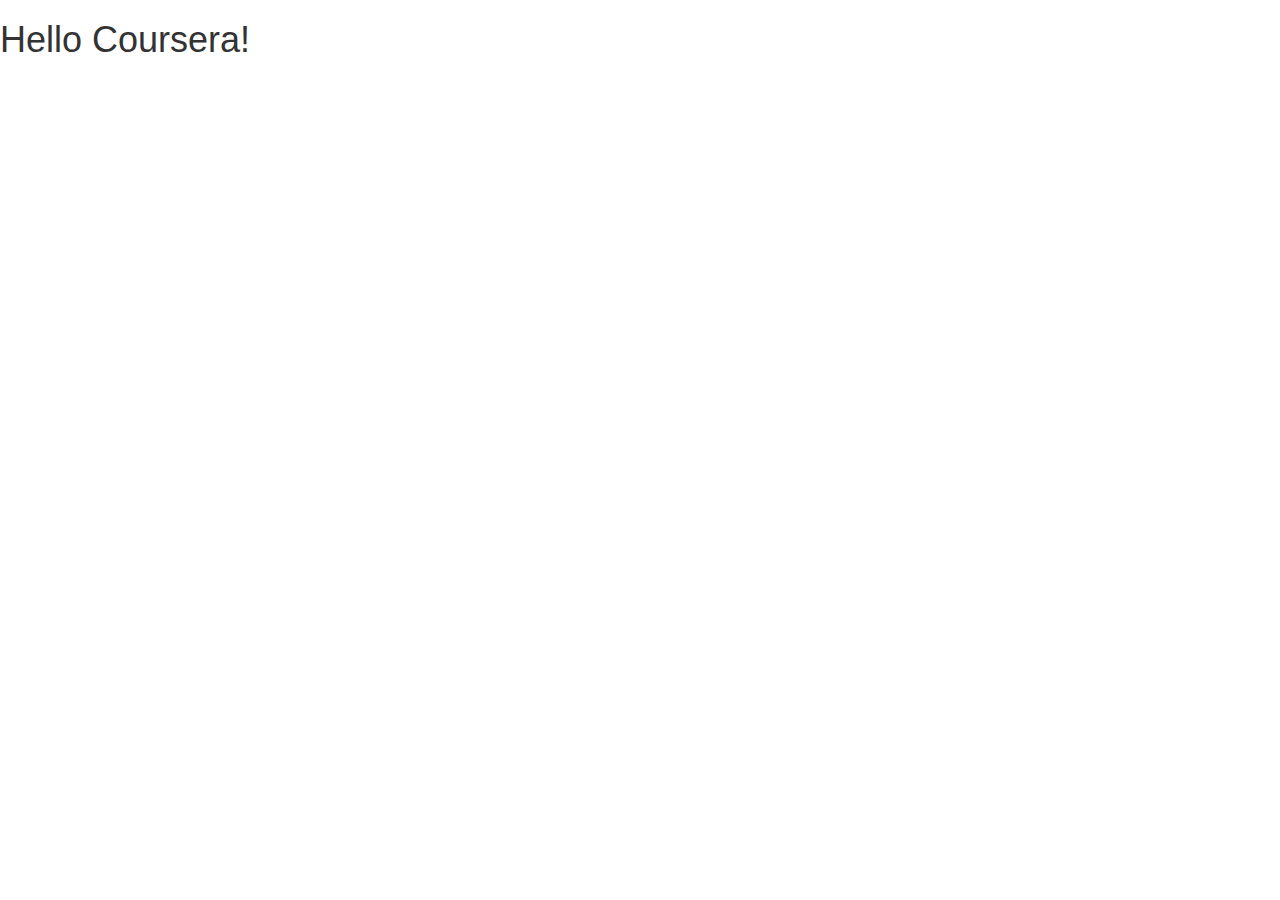
==== module3_assignment/index.html @ 5c2686ae "Commit" ====
<!doctype html>
<html lang="en">
  <head>
    <meta charset="utf-8">
    <meta http-equiv="X-UA-Compatible" content="IE=edge">
    <meta name="viewport" content="width=device-width, initial-scale=1">

    <!-- HTML5 shim and Respond.js for IE8 support of HTML5 elements and media queries -->
    <!-- WARNING: Respond.js doesn't work if you view the page via file:// -->
    <!--[if lt IE 9]>
      <script src="https://oss.maxcdn.com/html5shiv/3.7.2/html5shiv.min.js"></script>
      <script src="https://oss.maxcdn.com/respond/1.4.2/respond.min.js"></script>
    <![endif]-->

    <title>Boostrap Starter Page</title>
    <link rel="stylesheet" href="css/bootstrap.min.css">
    <link rel="stylesheet" href="css/styles.css">
  </head>
<body>

  <h1>Hello Coursera!</h1>

  <!-- jQuery (Bootstrap JS plugins depend on it) -->
  <script src="js/jquery-1.11.3.min.js"></script>
  <script src="js/bootstrap.min.js"></script>
  <script src="js/script.js"></script>
</body>
</html>
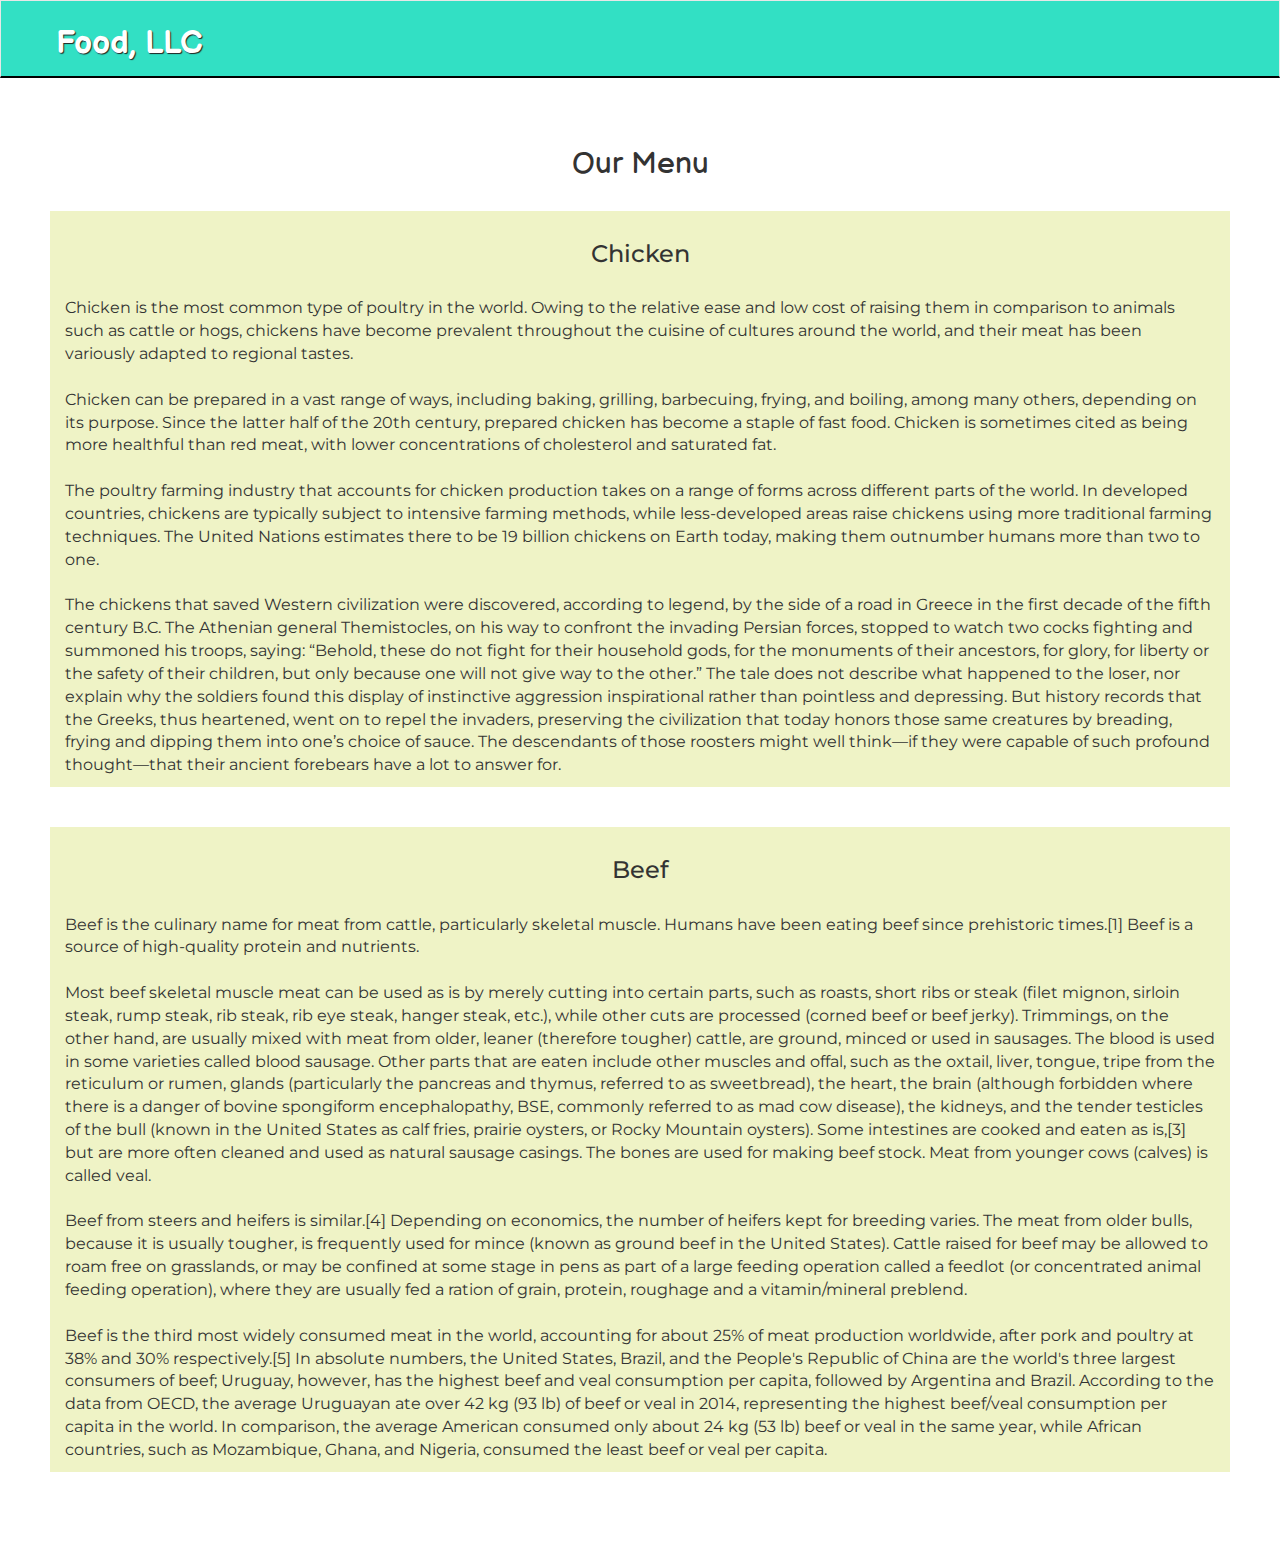
==== commit 7821bc14: "Commited" ====
--- a/module3_assignment/index.html
+++ b/module3_assignment/index.html
@@ -2,27 +2,83 @@
 <html lang="en">
   <head>
     <meta charset="utf-8">
-    <meta http-equiv="X-UA-Compatible" content="IE=edge">
     <meta name="viewport" content="width=device-width, initial-scale=1">
-
-    <!-- HTML5 shim and Respond.js for IE8 support of HTML5 elements and media queries -->
-    <!-- WARNING: Respond.js doesn't work if you view the page via file:// -->
-    <!--[if lt IE 9]>
-      <script src="https://oss.maxcdn.com/html5shiv/3.7.2/html5shiv.min.js"></script>
-      <script src="https://oss.maxcdn.com/respond/1.4.2/respond.min.js"></script>
-    <![endif]-->
-
-    <title>Boostrap Starter Page</title>
+    <title>Assignment 3</title>
     <link rel="stylesheet" href="css/bootstrap.min.css">
     <link rel="stylesheet" href="css/styles.css">
+    <link href="https://fonts.googleapis.com/css2?family=Balsamiq+Sans&display=swap" rel="stylesheet">
+    <link href="https://fonts.googleapis.com/css2?family=Montserrat&display=swap" rel="stylesheet">
   </head>
 <body>
-
-  <h1>Hello Coursera!</h1>
-
   <!-- jQuery (Bootstrap JS plugins depend on it) -->
   <script src="js/jquery-1.11.3.min.js"></script>
   <script src="js/bootstrap.min.js"></script>
   <script src="js/script.js"></script>
+
+  <header>
+    <nav id="header-nav" class="navbar navbar-default">
+      <div class="container-fluid">
+        <div class="navbar-header">
+          <div class="navbar-brand">
+            <h1>Food, LLC</h1>
+          </div>
+
+          <button type="button" class="navbar-toggle collapsed" data-toggle="collapse" data-target="#collapsable-nav" aria-expanded="false">
+            <span class="sr-only">Toggle navigation</span>
+            <span class="icon-bar"></span>
+            <span class="icon-bar"></span>
+            <span class="icon-bar"></span>
+          </button>
+
+        </div> <!-- Nav-bar Header --> 
+
+        <div id="collapsable-nav" class="collapse navbar-collapse">
+           <ul id="nav-list" class="nav navbar-nav navbar-right visible-xs">
+            <li class="item-list">
+                <p>Chicken</p>
+            </li>
+            <li class="item-list">
+                <p> Beef</p>
+            </li>
+            <li class="item-list">
+                <p> Sushi</p>
+            </li>
+          </ul>
+        </div><!-- .collapse .navbar-collapse -->
+      </div>
+    </nav> 
+  </header>
+
+  <div class="container-fluid" id="main-content">
+      <h2 id="main-content-title" class="text-center">Our Menu</h2>
+
+      <section class="row">
+        <div class="col-xs-12 details">
+            <h3 class="text-center section-title">Chicken</h3>
+            <p class="content-details">
+            Chicken is the most common type of poultry in the world. Owing to the relative ease and low cost of raising them in comparison to animals such as cattle or hogs, chickens have become prevalent throughout the cuisine of cultures around the world, and their meat has been variously adapted to regional tastes.<br><br>
+
+            Chicken can be prepared in a vast range of ways, including baking, grilling, barbecuing, frying, and boiling, among many others, depending on its purpose. Since the latter half of the 20th century, prepared chicken has become a staple of fast food. Chicken is sometimes cited as being more healthful than red meat, with lower concentrations of cholesterol and saturated fat.<br>
+            <br>
+            The poultry farming industry that accounts for chicken production takes on a range of forms across different parts of the world. In developed countries, chickens are typically subject to intensive farming methods, while less-developed areas raise chickens using more traditional farming techniques. The United Nations estimates there to be 19 billion chickens on Earth today, making them outnumber humans more than two to one.<br><br>
+
+            The chickens that saved Western civilization were discovered, according to legend, by the side of a road in Greece in the first decade of the fifth century B.C. The Athenian general Themistocles, on his way to confront the invading Persian forces, stopped to watch two cocks fighting and summoned his troops, saying: “Behold, these do not fight for their household gods, for the monuments of their ancestors, for glory, for liberty or the safety of their children, but only because one will not give way to the other.” The tale does not describe what happened to the loser, nor explain why the soldiers found this display of instinctive aggression inspirational rather than pointless and depressing. But history records that the Greeks, thus heartened, went on to repel the invaders, preserving the civilization that today honors those same creatures by breading, frying and dipping them into one’s choice of sauce. The descendants of those roosters might well think—if they were capable of such profound thought—that their ancient forebears have a lot to answer for.
+          </p>
+        </div>
+         <div class="col-xs-12 details">
+            <h3 class="text-center section-title">Beef</h3>
+            <p class="content-details">
+            Beef is the culinary name for meat from cattle, particularly skeletal muscle. Humans have been eating beef since prehistoric times.[1] Beef is a source of high-quality protein and nutrients.<br><br> 
+
+            Most beef skeletal muscle meat can be used as is by merely cutting into certain parts, such as roasts, short ribs or steak (filet mignon, sirloin steak, rump steak, rib steak, rib eye steak, hanger steak, etc.), while other cuts are processed (corned beef or beef jerky). Trimmings, on the other hand, are usually mixed with meat from older, leaner (therefore tougher) cattle, are ground, minced or used in sausages. The blood is used in some varieties called blood sausage. Other parts that are eaten include other muscles and offal, such as the oxtail, liver, tongue, tripe from the reticulum or rumen, glands (particularly the pancreas and thymus, referred to as sweetbread), the heart, the brain (although forbidden where there is a danger of bovine spongiform encephalopathy, BSE, commonly referred to as mad cow disease), the kidneys, and the tender testicles of the bull (known in the United States as calf fries, prairie oysters, or Rocky Mountain oysters). Some intestines are cooked and eaten as is,[3] but are more often cleaned and used as natural sausage casings. The bones are used for making beef stock. Meat from younger cows (calves) is called veal. <br><br>
+
+            Beef from steers and heifers is similar.[4] Depending on economics, the number of heifers kept for breeding varies. The meat from older bulls, because it is usually tougher, is frequently used for mince (known as ground beef in the United States). Cattle raised for beef may be allowed to roam free on grasslands, or may be confined at some stage in pens as part of a large feeding operation called a feedlot (or concentrated animal feeding operation), where they are usually fed a ration of grain, protein, roughage and a vitamin/mineral preblend.<br><br>
+
+            Beef is the third most widely consumed meat in the world, accounting for about 25% of meat production worldwide, after pork and poultry at 38% and 30% respectively.[5] In absolute numbers, the United States, Brazil, and the People's Republic of China are the world's three largest consumers of beef; Uruguay, however, has the highest beef and veal consumption per capita, followed by Argentina and Brazil. According to the data from OECD, the average Uruguayan ate over 42 kg (93 lb) of beef or veal in 2014, representing the highest beef/veal consumption per capita in the world. In comparison, the average American consumed only about 24 kg (53 lb) beef or veal in the same year, while African countries, such as Mozambique, Ghana, and Nigeria, consumed the least beef or veal per capita.
+          </p>
+        </div>
+        
+      </section>
+  </div>
 </body>
 </html>
--- a/module3_assignment/css/styles.css
+++ b/module3_assignment/css/styles.css
@@ -0,0 +1,80 @@
+body {
+  font-size: 16px;
+  font-family: 'Balsamiq Sans', cursive;
+}
+
+/** HEADER **/
+#header-nav {
+  background-color: #32e0c4;
+  border-radius: 0;
+  border-bottom: 2px solid black;
+}
+
+
+.navbar-brand {
+  padding-top: 25px;
+  margin-bottom: 25px;
+}
+
+.navbar-brand h1 {
+  font-family: 'Balsamiq Sans', cursive;
+  color: white;
+  font-size: 1.8em;  
+  font-weight: bold;
+  text-shadow: 1px 1px 1px #222;
+  margin-top: 0;
+  margin-bottom: 0;
+  margin-left: 40px;
+}
+
+#nav-list {
+  margin-top: 10px;
+  color: white;
+  text-align: center;
+  font-size: 1.8em;
+  background-color: #393e46;
+  border-bottom: 1px solid black;
+  margin-bottom: 0px;
+}
+
+#nav-list .item-list > p{
+  padding-top: 10px;
+}
+.navbar-header button.navbar-toggle, .navbar-header .icon-bar {
+  border: 1.5px solid white;
+}
+.navbar-header button.navbar-toggle {
+  clear: both;
+  margin-top: -50px;
+  margin-bottom: 10px;
+
+}
+
+#collapsable-nav{
+  border: none;
+}
+
+#collapsable-nav .item-list{
+/*  background-color: black;*/
+  padding: 5px;
+  border-bottom: 1px solid white;
+}
+#collapsable-nav .item-list:nth-child(3){
+  border: none;
+  padding-bottom: 2px;
+}
+
+.row .details{
+  background-color: #eff3c6;
+  margin: 20px auto 20px;
+  font-family: 'Montserrat', sans-serif;
+
+}
+
+.row .section-title{
+  margin: 30px auto 30px;
+}
+
+#main-content{
+  margin: 50px;
+}
